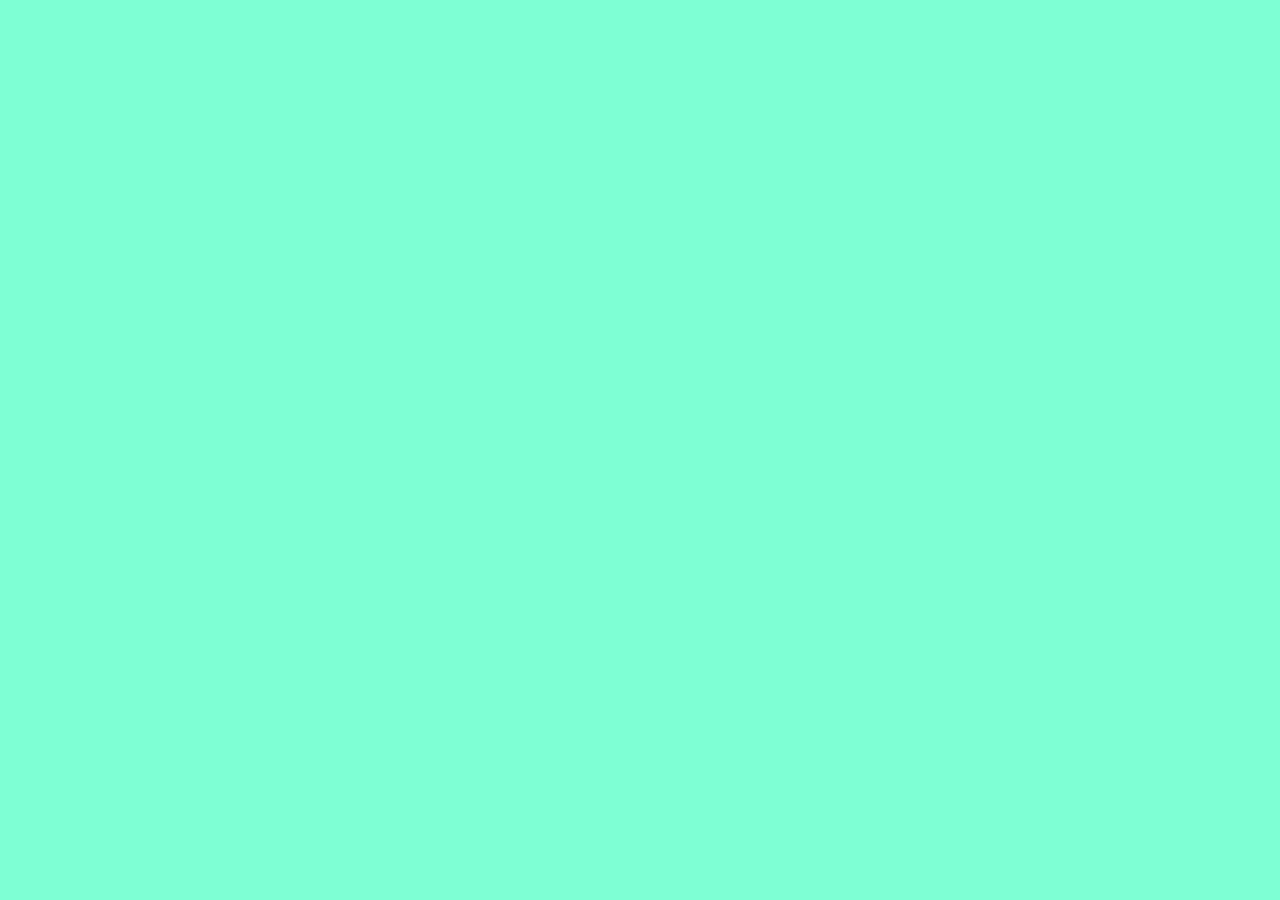
==== site.html @ 841e0c23 "27-05" ====
<!DOCTYPE html>
<html lang="en">
<head>
    <meta charset="UTF-8">
    <meta http-equiv="X-UA-Compatible" content="IE=edge">
    <meta name="viewport" content="width=device-width, initial-scale=1.0">
    <title>Document</title>
    <link rel="stylesheet" href="reset.css">
    <link rel="stylesheet" href="style.css">
</head>
<body>
    
</body>
</html>
---- style.css ----
body{
    background-color: aquamarine;
}
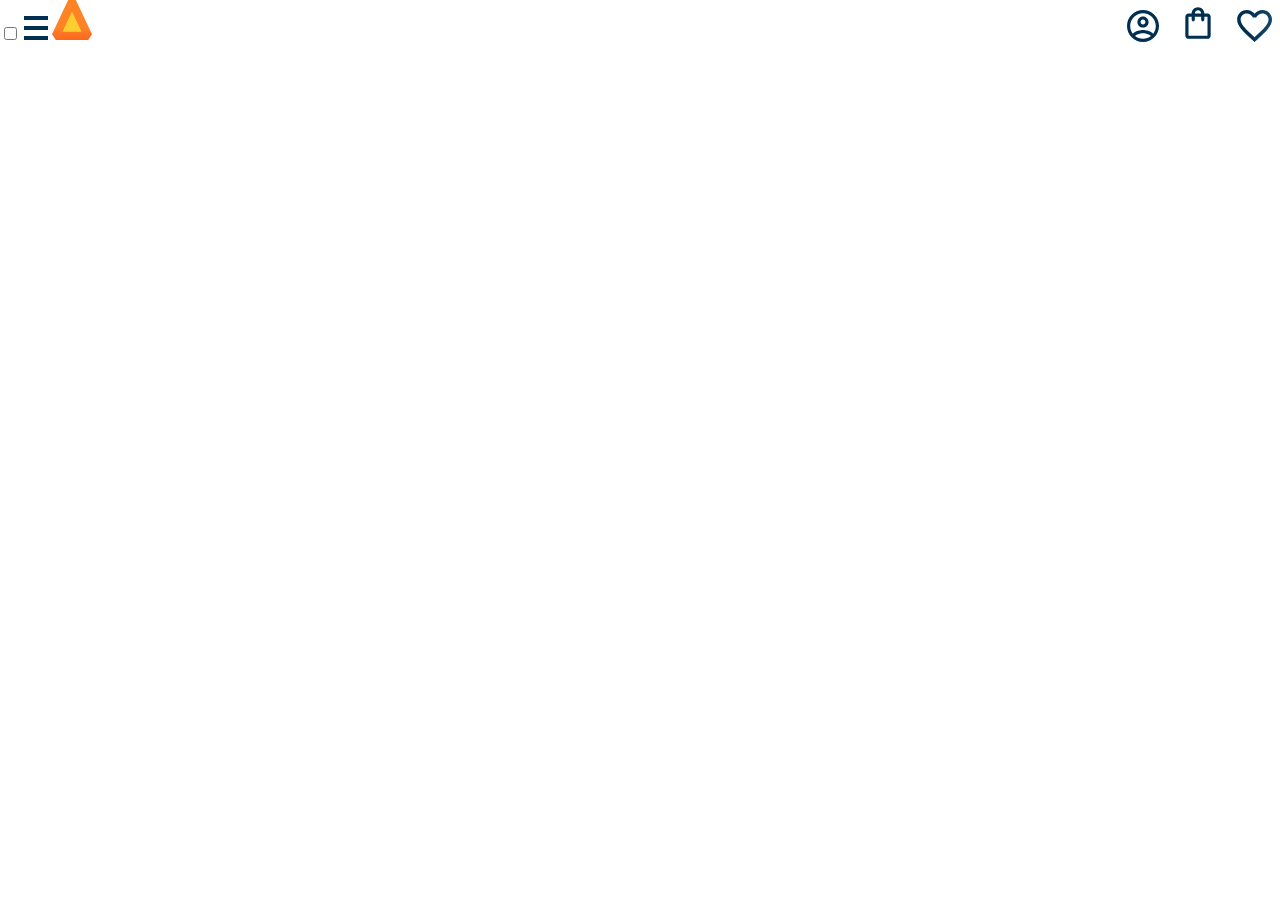
==== commit 590b760c: "27.06" ====
--- a/site.html
+++ b/site.html
@@ -5,10 +5,50 @@
     <meta http-equiv="X-UA-Compatible" content="IE=edge">
     <meta name="viewport" content="width=device-width, initial-scale=1.0">
     <title>Document</title>
-    <link rel="stylesheet" href="reset.css">
-    <link rel="stylesheet" href="style.css">
+    <link rel="stylesheet" href="assets/css/style.css">
 </head>
 <body>
-    
+    <header class="cabecalho">
+
+    <div class="container">
+    <input type="checkbox" id="menu"  class="seletor-menu">
+    <label for="menu">
+    <span class="menu-hamburguer"></span>
+    </label> 
+<img src="assets/img/AluraBooks/Logo.svg" alt="" class="logo-cabecalho">
+
+<ul class="menu-lista">
+<li class="menu-lista-titulo">CATEGORIAS</li>
+<li class="menu-lista-item"><a href="#">Programação</a></li>
+<li class="menu-lista-item"><a href="#">Front-end</a></li>
+<li class="menu-lista-item"><a href="#">Infraestrutura</a></li>
+<li class="menu-lista-item"><a href="#">Business</a></li>
+<li class="menu-lista-item"><a href="#">Desing & UK</a></li>
+</ul>
+
+    </div>
+   <div class="container">
+
+<menu-lista></menu-lista>
+
+
+
+
+<a href="#"><img src="assets/img/AluraBooks/Usuário.svg" alt=""></a>
+<a href="#"><img src="assets/img/AluraBooks/Compras.svg" alt=""></a>
+<a href="#"><img src="assets/img/AluraBooks/Favoritos.svg" alt=""></a>
+   </div> 
+</header>
 </body>
-</html>+</html>
+
+
+
+
+
+
+
+
+
+
+
--- a/assets/css/style.css
+++ b/assets/css/style.css
@@ -0,0 +1,11 @@
+@import url(reset.css);
+@import url(header.css);
+
+
+:root{
+--branco:#FFFFFF
+--cor-de-fundo: #ebecce
+--laranja: #EB9B00;
+--azul-degrade:linear-gradient(97 .56deg,#002f52 35.49%, #)
+
+}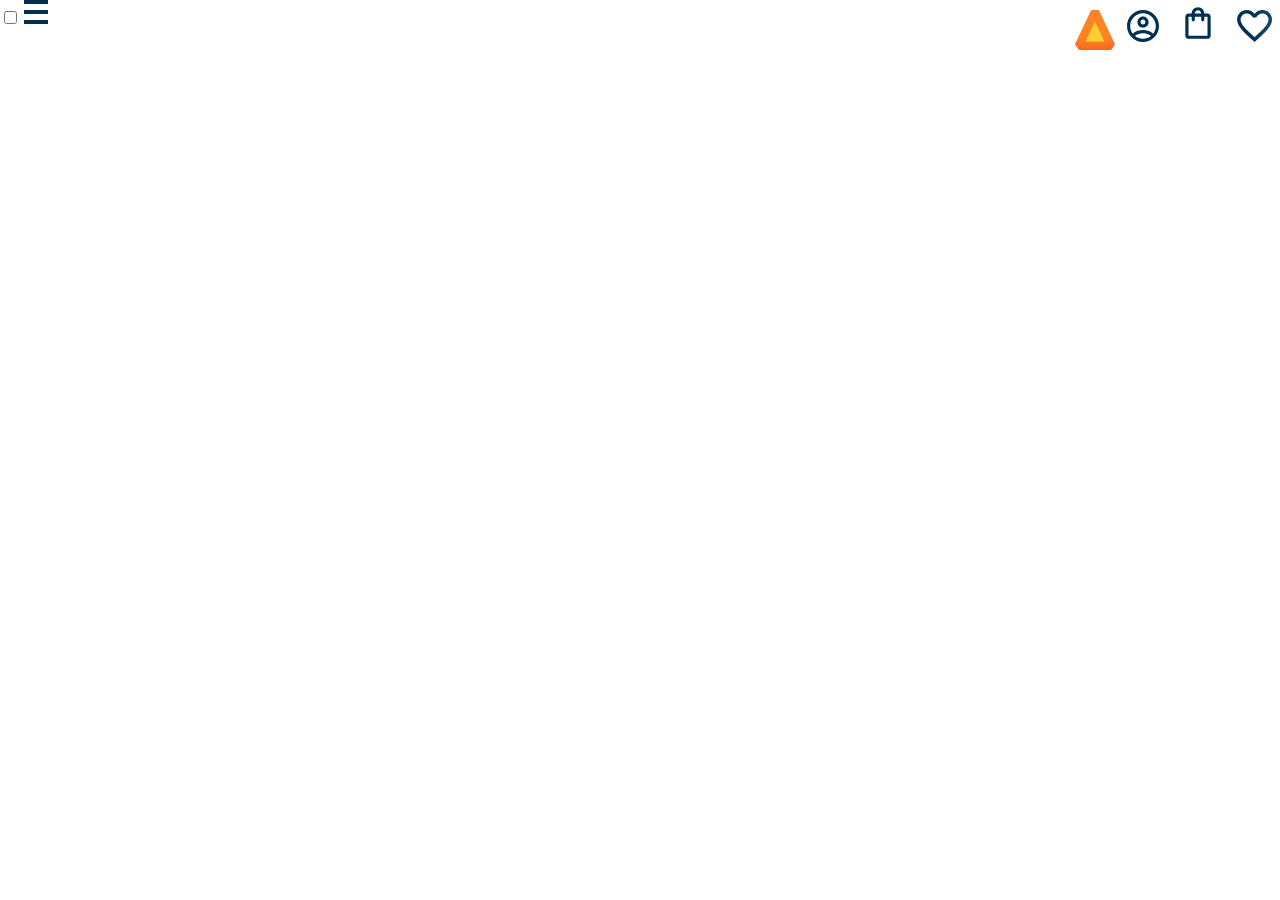
==== commit 69d85d92: "03;07" ====
--- a/site.html
+++ b/site.html
@@ -9,31 +9,23 @@
 </head>
 <body>
     <header class="cabecalho">
-
     <div class="container">
     <input type="checkbox" id="menu"  class="seletor-menu">
     <label for="menu">
     <span class="menu-hamburguer"></span>
     </label> 
-<img src="assets/img/AluraBooks/Logo.svg" alt="" class="logo-cabecalho">
-
-<ul class="menu-lista">
-<li class="menu-lista-titulo">CATEGORIAS</li>
-<li class="menu-lista-item"><a href="#">Programação</a></li>
-<li class="menu-lista-item"><a href="#">Front-end</a></li>
-<li class="menu-lista-item"><a href="#">Infraestrutura</a></li>
-<li class="menu-lista-item"><a href="#">Business</a></li>
-<li class="menu-lista-item"><a href="#">Desing & UK</a></li>
-</ul>
-
-    </div>
+    <ul class="menu-lista">
+       <li class="menu-lista-item">CATEGORIAS</li>
+       <li class="menu-lista-item"><a href="#">Programação</a></li>
+       <li class="menu-lista-item"><a href="#">Front-end</a></li>
+       <li class="menu-lista-item"><a href="#">Infraestrutura</a></li>
+       <li class="menu-lista-item"><a href="#">Business</a></li>
+       <li class="menu-lista-item"><a href="#">Desing & UK</a></li>
+    </ul>
+ </div>
+ 
    <div class="container">
-
-<menu-lista></menu-lista>
-
-
-
-
+<img src="assets/img/AluraBooks/Logo.svg" alt="" class="logo-hamburguer">
 <a href="#"><img src="assets/img/AluraBooks/Usuário.svg" alt=""></a>
 <a href="#"><img src="assets/img/AluraBooks/Compras.svg" alt=""></a>
 <a href="#"><img src="assets/img/AluraBooks/Favoritos.svg" alt=""></a>
--- a/assets/css/style.css
+++ b/assets/css/style.css
@@ -1,11 +1,5 @@
 @import url(reset.css);
 @import url(header.css);
-
-
-:root{
---branco:#FFFFFF
---cor-de-fundo: #ebecce
---laranja: #EB9B00;
---azul-degrade:linear-gradient(97 .56deg,#002f52 35.49%, #)
-
+body{
+    background-color: var(aquamarine);
 }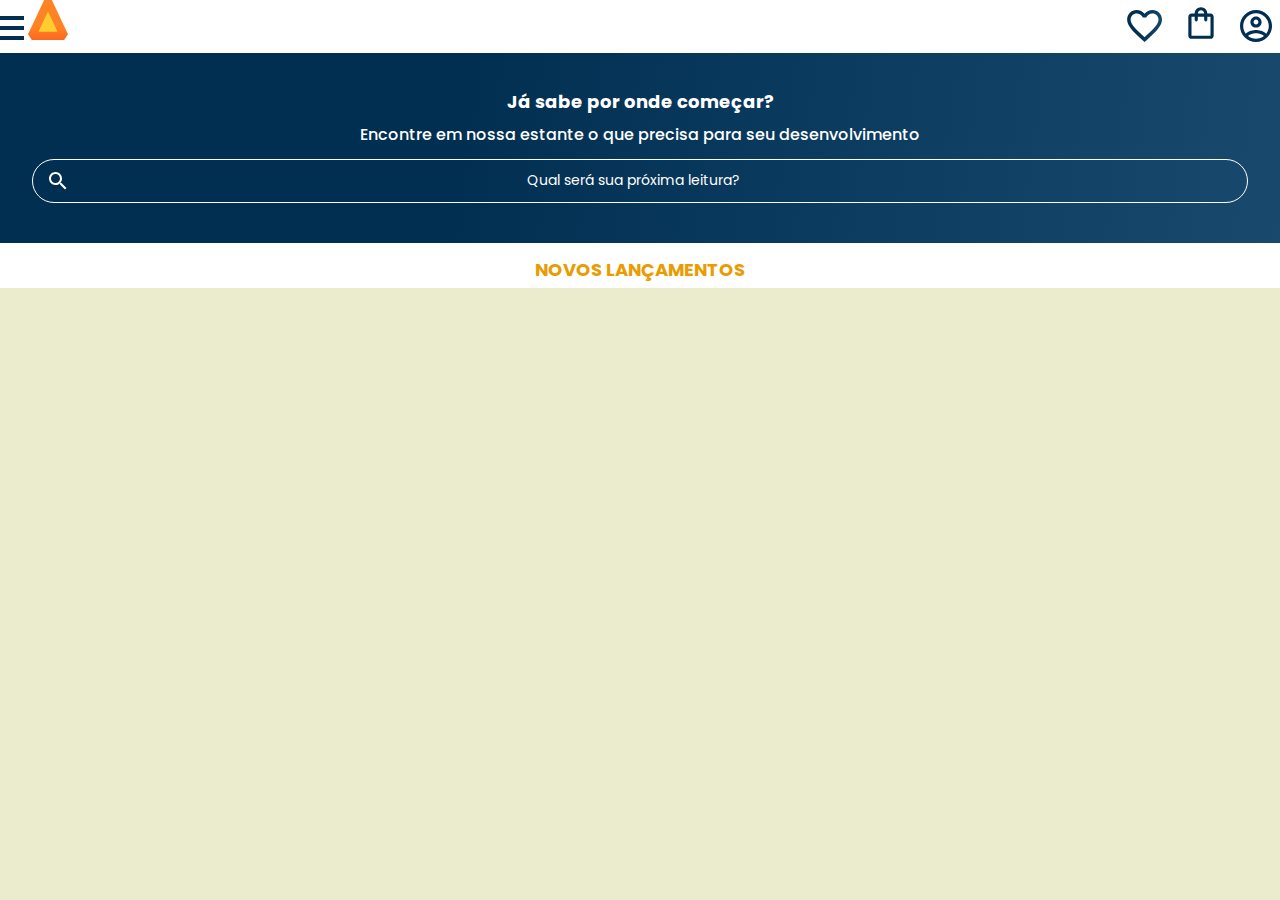
==== commit 42089eeb: "08/08" ====
--- a/site.html
+++ b/site.html
@@ -1,36 +1,53 @@
 <!DOCTYPE html>
-<html lang="en">
+<html lang="pt-br">
 <head>
     <meta charset="UTF-8">
     <meta http-equiv="X-UA-Compatible" content="IE=edge">
     <meta name="viewport" content="width=device-width, initial-scale=1.0">
-    <title>Document</title>
+    <title>Segundo Projeto</title>
     <link rel="stylesheet" href="assets/css/style.css">
+    
 </head>
 <body>
-    <header class="cabecalho">
-    <div class="container">
-    <input type="checkbox" id="menu"  class="seletor-menu">
+<header class="cabecario">
+    <div class=container>
+    <input type="checkbox" id="menu" class="seletor-menu">
     <label for="menu">
     <span class="menu-hamburguer"></span>
-    </label> 
+    </label>
+    <img src="assets/img/AluraBooks/Logo.svg" alt="" class="logo-cabecario">
     <ul class="menu-lista">
-       <li class="menu-lista-item">CATEGORIAS</li>
-       <li class="menu-lista-item"><a href="#">Programação</a></li>
-       <li class="menu-lista-item"><a href="#">Front-end</a></li>
-       <li class="menu-lista-item"><a href="#">Infraestrutura</a></li>
-       <li class="menu-lista-item"><a href="#">Business</a></li>
-       <li class="menu-lista-item"><a href="#">Desing & UK</a></li>
+        <li class="menu-lista-titulo">CATEGORIAS</li>
+        <li class="menu-lista-item"><a class="menu-listal-link" href="#">Programação</a></li>
+        <li class="menu-lista-item"><a class="menu-listal-link" href="#">Front-end</a></li>
+        <li class="menu-lista-item"><a class="menu-listal-link" href="#">Infraestrutura</a></li>
+        <li class="menu-lista-item"><a class="menu-listal-link" href="#">Business</a></li>
+        <li class="menu-lista-item"><a class="menu-listal-link" href="#">Design & UK</a></li>
     </ul>
- </div>
+    
+    </div>
+
+    <div class="container">
+    <a href="#"> <img src="assets/img/AluraBooks/Favoritos.svg" alt=""></a>
+    <a href="#"> <img src="assets/img/AluraBooks/Compras.svg" alt=""></a>
+    <a href="#"> <img src="assets/img/AluraBooks/Usuário.svg" alt=""></a>
  
-   <div class="container">
-<img src="assets/img/AluraBooks/Logo.svg" alt="" class="logo-hamburguer">
-<a href="#"><img src="assets/img/AluraBooks/Usuário.svg" alt=""></a>
-<a href="#"><img src="assets/img/AluraBooks/Compras.svg" alt=""></a>
-<a href="#"><img src="assets/img/AluraBooks/Favoritos.svg" alt=""></a>
-   </div> 
+    </div>
+       
 </header>
+<section class="banner"> 
+    <h2 class="banner-titulo">Já sabe por onde começar?</h2>
+    <p class="banner-texto">Encontre em nossa estante o que 
+        precisa para seu desenvolvimento </p>
+        <input class="banner-pesquisa" type="search" 
+        placeholder="Qual será sua próxima leitura?">
+
+</section>
+
+<section class="carrossel">
+    <h2 class="carrossel-titulo"> Novos lançamentos </h2>
+
+</section>
 </body>
 </html>
 
--- a/assets/css/style.css
+++ b/assets/css/style.css
@@ -1,5 +1,16 @@
+@import url('https://fonts.googleapis.com/css2?family=Poppins:ital,wght@0,100;0,200;0,300;0,400;0,500;0,600;0,700;0,800;0,900;1,100;1,200;1,300;1,400;1,500;1,600;1,700;1,800;1,900&display=swap');
 @import url(reset.css);
 @import url(header.css);
+@import url(banner.css);
+@import url(carrossel.css);
+
+:root{
+    --branco: #FFFFFF;
+    --cor-de-fundo: #EBECCE;
+    --laranja: #eb9b00;
+    --azul-degrade: linear-gradient(97.56deg, #002F52 35.49%, #326589 165.37%);
+}
 body{
-    background-color: var(aquamarine);
+    background-color: var(--cor-de-fundo);
+    font-family: "Poppins", sans-serif;
 }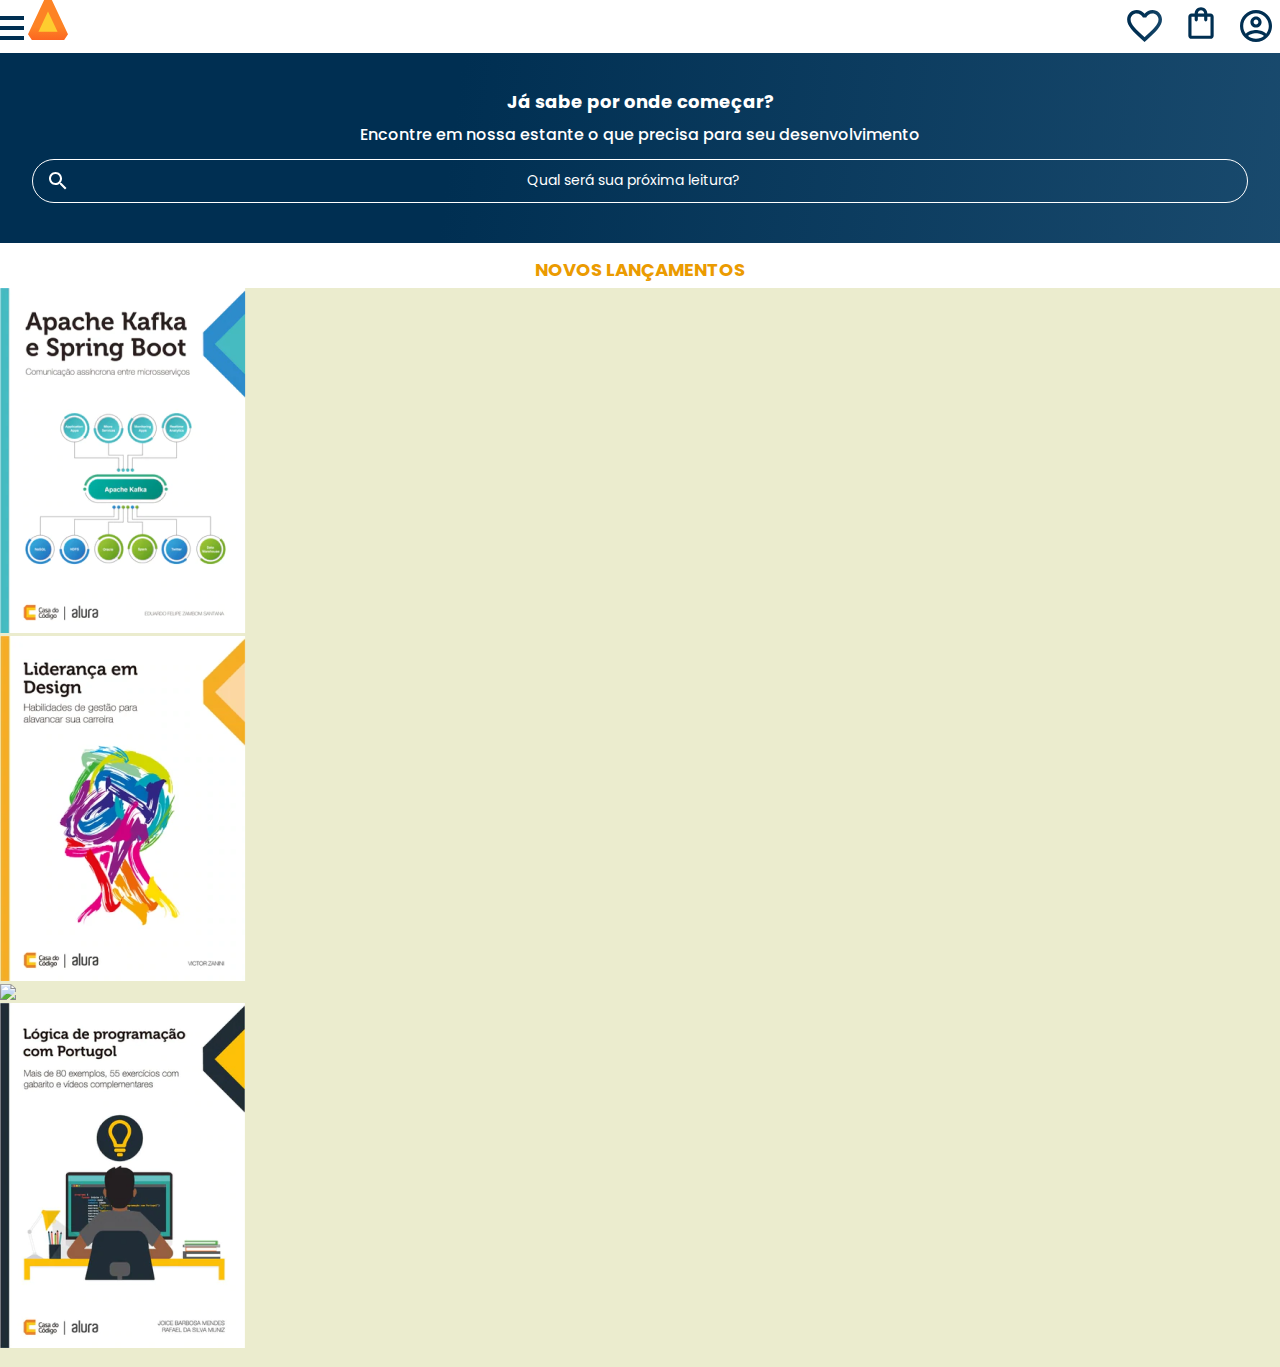
==== commit 37c3ce56: "26/08" ====
--- a/site.html
+++ b/site.html
@@ -46,7 +46,31 @@
 
 <section class="carrossel">
     <h2 class="carrossel-titulo"> Novos lançamentos </h2>
+<div  class="swiper">
+    <div class="swiper-wrapper">
+        <div class="swiper-slide"><img src="assets/img/AluraBooks/ApacheKafka.png" alt=""></div>
+        <div class="swiper-slide"><img src="assets/img/AluraBooks/Liderança.png" alt=""></div>
+        <div class="swiper-slide"><img src="assets/img/AluraBooks/Guia Front-end.png alt="></div>
+        <div class="swiper-slide"><img src="assets/img/AluraBooks/Portugol.png" alt=""></div>
+        <div class="swiper-slide"><img src="assets/img/AluraBooks/" alt=""></div>
 
+    </div>
+
+
+
+
+
+
+
+
+
+
+
+
+
+
+
+</div>
 </section>
 </body>
 </html>
